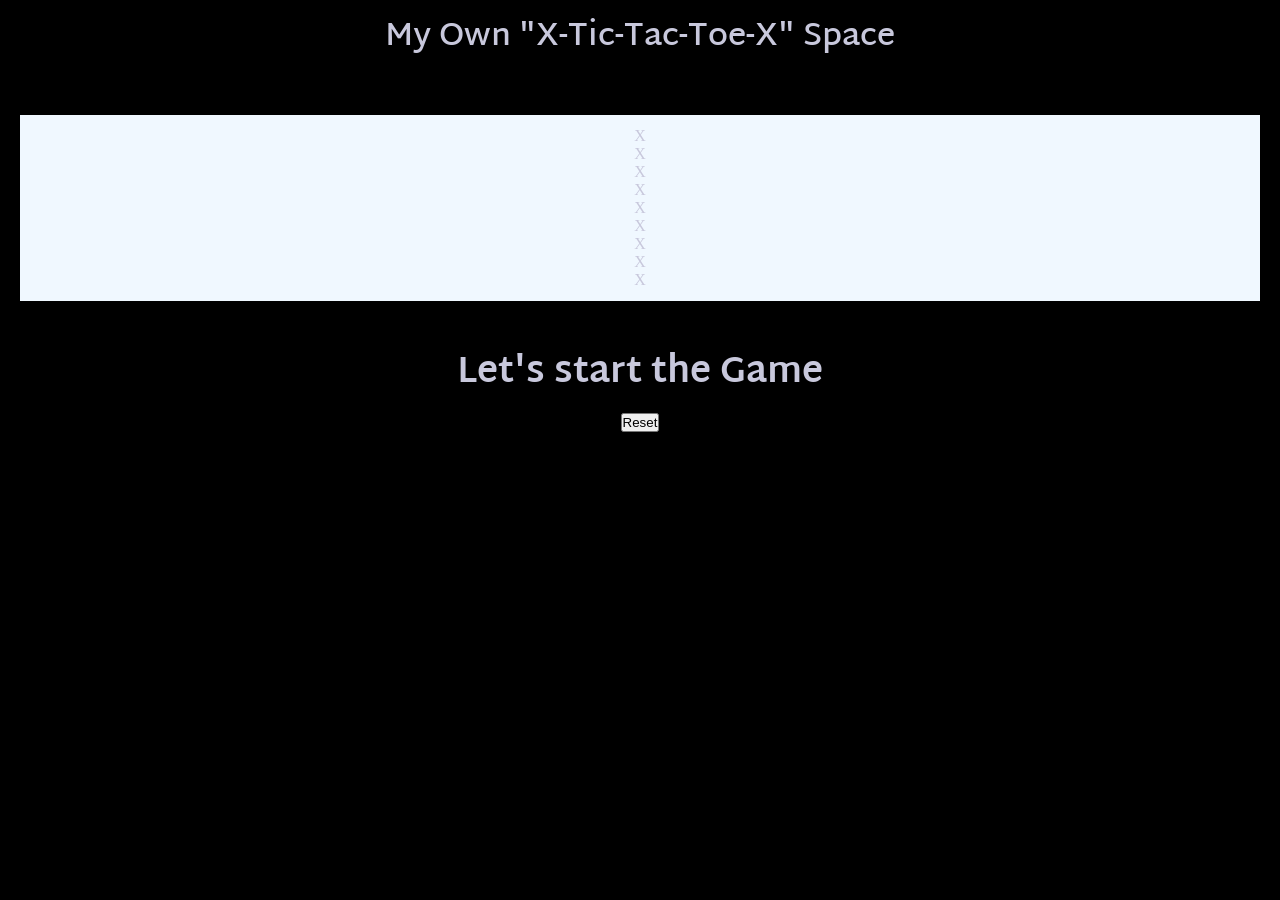
==== 01-tic tac toe/index.html @ 81e5a7f1 "initiate first frontend project" ====
<!DOCTYPE html>
<html lang="en">
<head>
    <meta charset="UTF-8">
    <meta name="viewport" content="width=device-width, initial-scale=1.0">
    <title> Tic-Tac-Toe </title>
    <link rel="stylesheet" href="style.css">
</head>
<body>
    <nav>
        <ul>
            <li> My Own "X-Tic-Tac-Toe-X" Space </li>
        </ul>
    </nav>

    <div class="gameContainer">
        <div class="container">
            <div class="box"> <span class="boxtext"> X </span> </div>
            <div class="box"> <span class="boxtext"> X </span> </div>
            <div class="box"> <span class="boxtext"> X </span> </div>
            <div class="box"> <span class="boxtext"> X </span> </div>
            <div class="box"> <span class="boxtext"> X </span> </div>
            <div class="box"> <span class="boxtext"> X </span> </div>
            <div class="box"> <span class="boxtext"> X </span> </div>
            <div class="box"> <span class="boxtext"> X </span> </div>
            <div class="box"> <span class="boxtext"> X </span> </div>
        </div>
    </div>

    <div class="gameInfo">
        <h1> Let's start the Game </h1>
        <div>
            <span class="info"></span>
            <button id="reset"> Reset </button>
        </div>
        <div class="imgBox">
            <img src="" alt="">
        </div>
    </div>

    <script src="script.js"></script>
</body>
</html>
---- 01-tic tac toe/style.css ----
@import url('https://fonts.googleapis.com/css2?family=Martel+Sans:wght@200;300;400;600;700;800;900&family=Montserrat:ital,wght@0,100..900;1,100..900&family=Open+Sans:ital,wght@0,300..800;1,300..800&display=swap');

*{
    margin: 0;
    padding: 0;
}

body{
    background-color: black;
    color: rgb(200, 200, 220);
}

nav {
    height: 75px;
    display: flex;
    align-items: center;
    justify-content: center;
    padding: 0 16px;
    font-size: 32px;
    font-family: "Martel Sans", sans-serif;
    font-weight: 600;
}

nav ul {
    list-style-type: none;

}

.gameInfo {
    font-family: "Martel Sans", sans-serif;
    font-weight: 400;
    font-size: 18px;
    text-align: center;
}

.gameContainer {
    background-color: aliceblue;
    display: flex;
    justify-content: center;
    margin: 40px 20px;
    padding: 12px 6px;

}

.container {

}
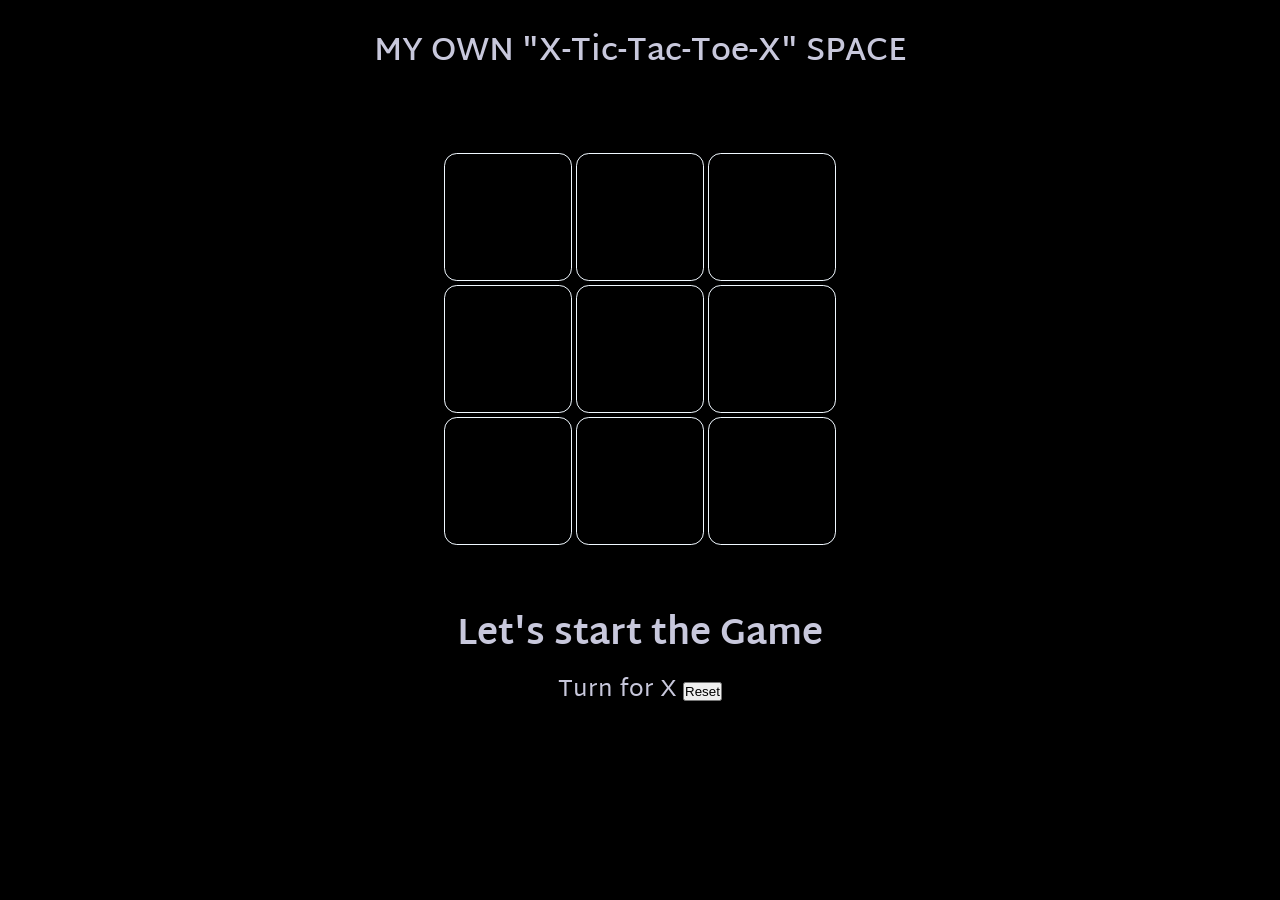
==== commit 8119ae9c: "complete 50% of the project" ====
--- a/01-tic tac toe/index.html
+++ b/01-tic tac toe/index.html
@@ -9,28 +9,28 @@
 <body>
     <nav>
         <ul>
-            <li> My Own "X-Tic-Tac-Toe-X" Space </li>
+            <li> MY OWN "X-Tic-Tac-Toe-X" SPACE </li>
         </ul>
     </nav>
 
     <div class="gameContainer">
         <div class="container">
-            <div class="box"> <span class="boxtext"> X </span> </div>
-            <div class="box"> <span class="boxtext"> X </span> </div>
-            <div class="box"> <span class="boxtext"> X </span> </div>
-            <div class="box"> <span class="boxtext"> X </span> </div>
-            <div class="box"> <span class="boxtext"> X </span> </div>
-            <div class="box"> <span class="boxtext"> X </span> </div>
-            <div class="box"> <span class="boxtext"> X </span> </div>
-            <div class="box"> <span class="boxtext"> X </span> </div>
-            <div class="box"> <span class="boxtext"> X </span> </div>
+            <div class="box"> <span class="boxtext">  </span> </div>
+            <div class="box"> <span class="boxtext">  </span> </div>
+            <div class="box"> <span class="boxtext">  </span> </div>
+            <div class="box"> <span class="boxtext">  </span> </div>
+            <div class="box"> <span class="boxtext">  </span> </div>
+            <div class="box"> <span class="boxtext">  </span> </div>
+            <div class="box"> <span class="boxtext">  </span> </div>
+            <div class="box"> <span class="boxtext">  </span> </div>
+            <div class="box"> <span class="boxtext">  </span> </div>
         </div>
     </div>
 
     <div class="gameInfo">
-        <h1> Let's start the Game </h1>
+        <h2> Let's start the Game </h2>
         <div>
-            <span class="info"></span>
+            <span class="info"> Turn for X</span>
             <button id="reset"> Reset </button>
         </div>
         <div class="imgBox">
--- a/01-tic tac toe/style.css
+++ b/01-tic tac toe/style.css
@@ -11,11 +11,12 @@
 }
 
 nav {
-    height: 75px;
+    height: 65px;
     display: flex;
     align-items: center;
     justify-content: center;
-    padding: 0 16px;
+    padding: 16px 32px;
+    margin: 4px;
     font-size: 32px;
     font-family: "Martel Sans", sans-serif;
     font-weight: 600;
@@ -29,19 +30,42 @@
 .gameInfo {
     font-family: "Martel Sans", sans-serif;
     font-weight: 400;
-    font-size: 18px;
+    font-size: 24px;
     text-align: center;
 }
 
 .gameContainer {
-    background-color: aliceblue;
+    /* background-color: aliceblue; */
     display: flex;
     justify-content: center;
     margin: 40px 20px;
     padding: 12px 6px;
-
 }
 
 .container {
+    display: grid;
+    gap: 4px;
+    grid-template-rows: repeat(3, 10vw);
+    grid-template-columns: repeat(3, 10vw);
+    font-family: "Martel Sans", sans-serif;
+    font-weight: 600;
+}
 
+.box {
+    border: 1px solid aliceblue;
+    border-radius: 1vw;
+    font-size: 8vw;
+    display: flex;
+    justify-content: center;
+    align-items: center;
+}
+
+.box:hover {
+    background-color: lavender;
+    cursor: pointer;
+}
+
+.gameInfo {
+    padding: 6px;
+    margin: 4px;
 }
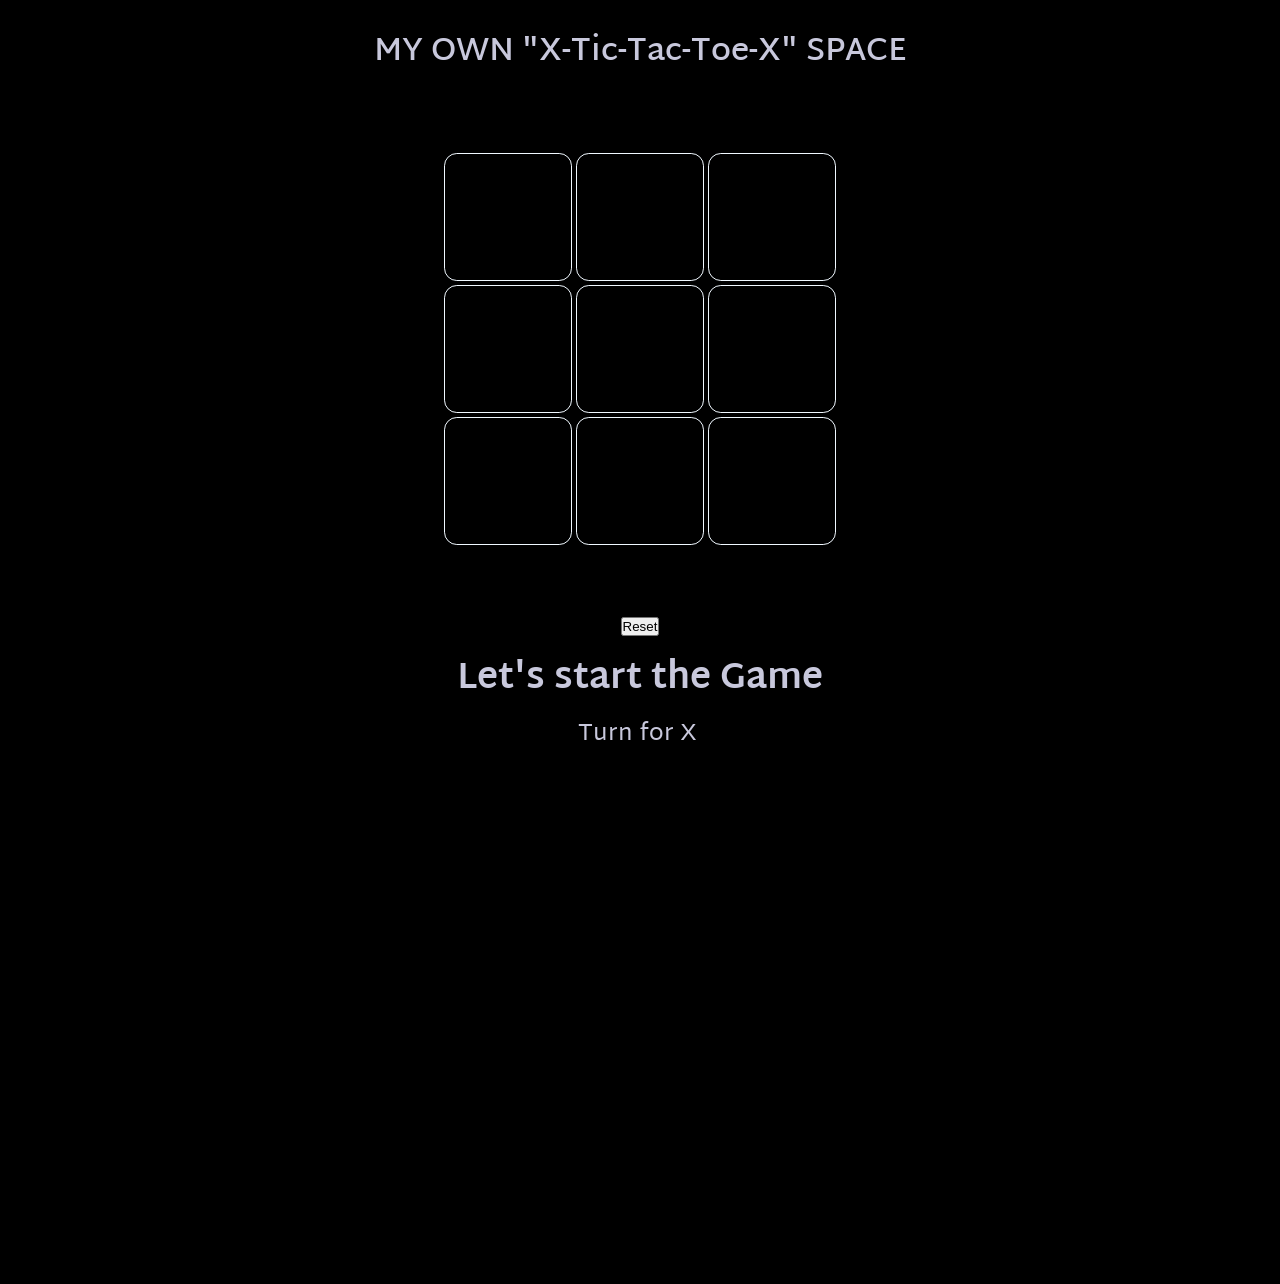
==== commit e9c88755: "write winning logic" ====
--- a/01-tic tac toe/index.html
+++ b/01-tic tac toe/index.html
@@ -1,11 +1,13 @@
 <!DOCTYPE html>
 <html lang="en">
+
 <head>
     <meta charset="UTF-8">
     <meta name="viewport" content="width=device-width, initial-scale=1.0">
     <title> Tic-Tac-Toe </title>
     <link rel="stylesheet" href="style.css">
 </head>
+
 <body>
     <nav>
         <ul>
@@ -15,29 +17,36 @@
 
     <div class="gameContainer">
         <div class="container">
-            <div class="box"> <span class="boxtext">  </span> </div>
-            <div class="box"> <span class="boxtext">  </span> </div>
-            <div class="box"> <span class="boxtext">  </span> </div>
-            <div class="box"> <span class="boxtext">  </span> </div>
-            <div class="box"> <span class="boxtext">  </span> </div>
-            <div class="box"> <span class="boxtext">  </span> </div>
-            <div class="box"> <span class="boxtext">  </span> </div>
-            <div class="box"> <span class="boxtext">  </span> </div>
-            <div class="box"> <span class="boxtext">  </span> </div>
+            <div class="box"> <span class="boxtext"> </span> </div>
+            <div class="box"> <span class="boxtext"> </span> </div>
+            <div class="box"> <span class="boxtext"> </span> </div>
+            <div class="box"> <span class="boxtext"> </span> </div>
+            <div class="box"> <span class="boxtext"> </span> </div>
+            <div class="box"> <span class="boxtext"> </span> </div>
+            <div class="box"> <span class="boxtext"> </span> </div>
+            <div class="box"> <span class="boxtext"> </span> </div>
+            <div class="box"> <span class="boxtext"> </span> </div>
         </div>
+
+
     </div>
 
     <div class="gameInfo">
+        <div>
+            <button id="reset"> Reset </button>
+        </div>
         <h2> Let's start the Game </h2>
         <div>
-            <span class="info"> Turn for X</span>
-            <button id="reset"> Reset </button>
+            <div class="imgBox">
+                <span class="info"> Turn for X</span>
+                <img src="happy_gif.gif" alt="YYAAYYY!!">
+            </div>
+
         </div>
-        <div class="imgBox">
-            <img src="" alt="">
-        </div>
+
     </div>
 
     <script src="script.js"></script>
 </body>
+
 </html>
--- a/01-tic tac toe/style.css
+++ b/01-tic tac toe/style.css
@@ -8,6 +8,7 @@
 body{
     background-color: black;
     color: rgb(200, 200, 220);
+    height: 100vw;
 }
 
 nav {
@@ -68,4 +69,11 @@
 .gameInfo {
     padding: 6px;
     margin: 4px;
+}
+
+
+.imgBox img{
+    width: 0;
+    transition: 1s ease-in-out;
+    z-index: 100;
 }
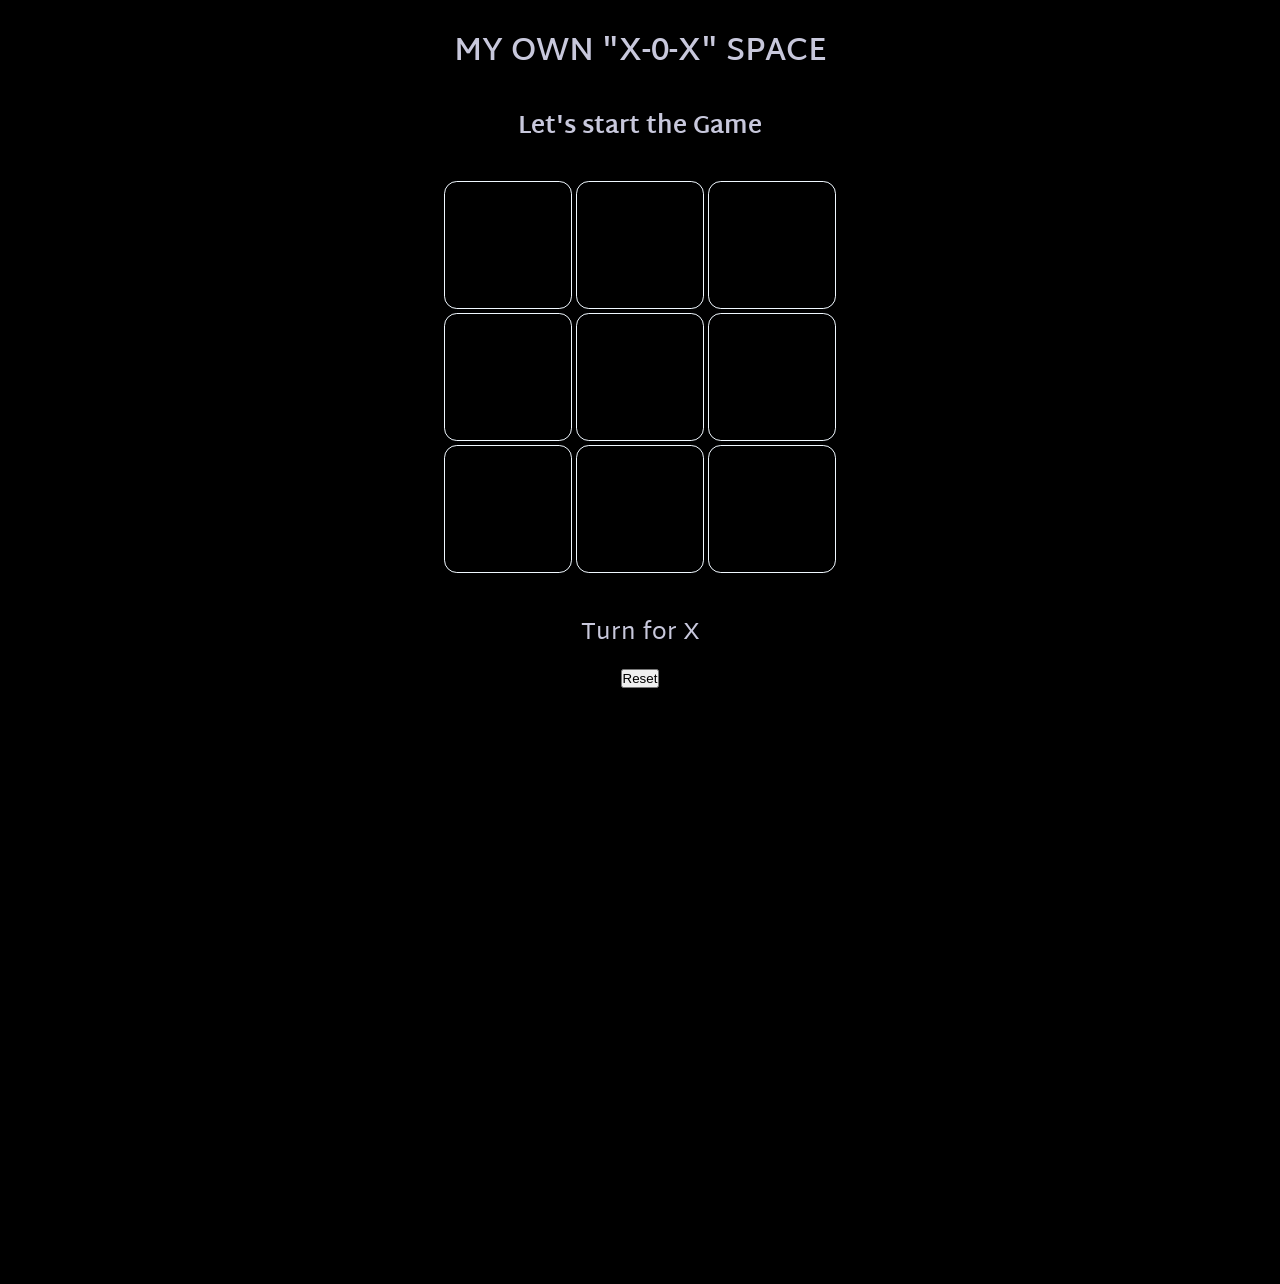
==== commit b131f4a8: "change position of button and headings" ====
--- a/01-tic tac toe/index.html
+++ b/01-tic tac toe/index.html
@@ -11,9 +11,13 @@
 <body>
     <nav>
         <ul>
-            <li> MY OWN "X-Tic-Tac-Toe-X" SPACE </li>
+            <li> MY OWN "X-0-X" SPACE </li>
         </ul>
     </nav>
+
+    <div>
+        <h2> Let's start the Game </h2>
+    </div>
 
     <div class="gameContainer">
         <div class="container">
@@ -32,16 +36,16 @@
     </div>
 
     <div class="gameInfo">
-        <div>
-            <button id="reset"> Reset </button>
-        </div>
-        <h2> Let's start the Game </h2>
+
         <div>
             <div class="imgBox">
                 <span class="info"> Turn for X</span>
                 <img src="happy_gif.gif" alt="YYAAYYY!!">
             </div>
+        </div>
 
+        <div>
+            <button id="reset"> Reset </button>
         </div>
 
     </div>
--- a/01-tic tac toe/style.css
+++ b/01-tic tac toe/style.css
@@ -3,12 +3,16 @@
 *{
     margin: 0;
     padding: 0;
+    
 }
 
 body{
     background-color: black;
     color: rgb(200, 200, 220);
     height: 100vw;
+    font-family: "Martel Sans", sans-serif;
+    font-weight: 600;
+    text-align: center;
 }
 
 nav {
@@ -19,8 +23,6 @@
     padding: 16px 32px;
     margin: 4px;
     font-size: 32px;
-    font-family: "Martel Sans", sans-serif;
-    font-weight: 600;
 }
 
 nav ul {
@@ -28,20 +30,16 @@
 
 }
 
-.gameInfo {
-    font-family: "Martel Sans", sans-serif;
-    font-weight: 400;
-    font-size: 24px;
-    text-align: center;
-}
+
 
 .gameContainer {
     /* background-color: aliceblue; */
     display: flex;
     justify-content: center;
-    margin: 40px 20px;
+    margin: 20px 10px;
     padding: 12px 6px;
 }
+
 
 .container {
     display: grid;
@@ -67,6 +65,10 @@
 }
 
 .gameInfo {
+    font-family: "Martel Sans", sans-serif;
+    font-weight: 400;
+    font-size: 24px;
+    text-align: center;
     padding: 6px;
     margin: 4px;
 }
@@ -75,5 +77,7 @@
 .imgBox img{
     width: 0;
     transition: 1s ease-in-out;
-    z-index: 100;
+    display: flex;
+    
+    /* z-index: 100; */
 }
